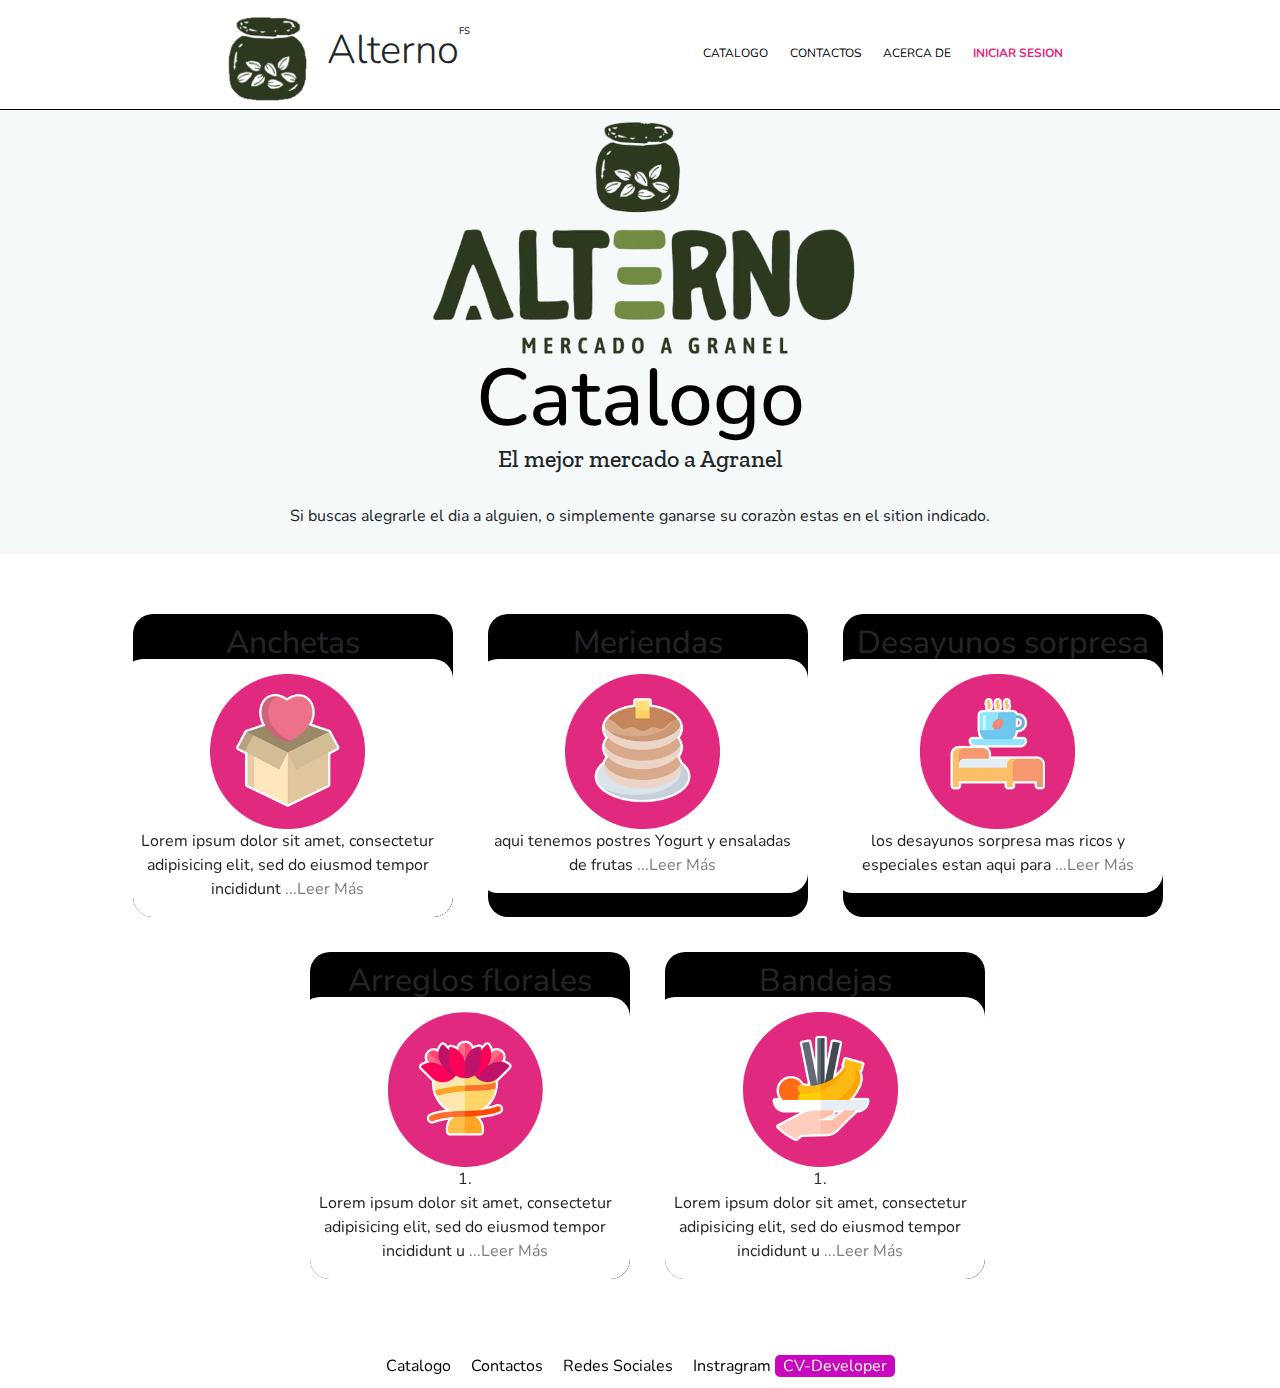
==== index.html @ df3bf5aa "Acciones más completas" ====
<!DOCTYPE html>
<html lang="en">
	<head>
		<meta charset= "utf-8">
		<link rel="stylesheet" href="css/stylemovil.css">										
		<meta name="viewport"  content="width=device-width initial-scale=1.0">
		<link rel="stylesheet" type="text/css" href="css/slider.css">
    	<link
	    rel="stylesheet"
    	href="https://unpkg.com/swiper/swiper-bundle.min.css"
    	/>         
		<link rel="stylesheet" href="https://cdnjs.cloudflare.com/ajax/libs/font-awesome/5.15.3/css/all.min.css" integrity="sha512-iBBXm8fW90+nuLcSKlbmrPcLa0OT92xO1BIsZ+ywDWZCvqsWgccV3gFoRBv0z+8dLJgyAHIhR35VZc2oM/gI1w==" crossorigin="anonymous" />
		<link rel="stylesheet" href="https://use.fontawesome.com/releases/v5.0.13/css/all.css" integrity="sha384-DNOHZ68U8hZfKXOrtjWvjxusGo9WQnrNx2sqG0tfsghAvtVlRW3tvkXWZh58N9jp" crossorigin="anonymous">  
		<link rel="stylesheet" href="https://stackpath.bootstrapcdn.com/bootstrap/4.5.2/css/bootstrap.min.css">
		<link rel="stylesheet" href="css/main.css">		
		<link rel="stylesheet" href="https://cdnjs.cloudflare.com/ajax/libs/animate.css/4.1.1/animate.min.css"/>
		<link rel="preconnect" href="https://fonts.gstatic.com">
		<link href="https://fonts.googleapis.com/css2?family=Kaushan+Script&display=swap" rel="stylesheet">
		<link rel="preconnect" href="https://fonts.gstatic.com">
		<link href="https://fonts.googleapis.com/css2?family=Kaushan+Script&family=Lato:wght@300;400;700&family=Zilla+Slab:wght@500&display=swap" rel="stylesheet">
		<script src="https://ajax.googleapis.com/ajax/libs/jquery/2.1.4/jquery.min.js"></script>
		<title>UNI Store</title>
	</head>
	<body>
		<main>
			<i class="fa fa-th" id="btn-detalles"  onclick="desplegarItems()"></i>
			<i class="fas fa-eye" id="beepc" onclick="vistaEscritorio()" ></i>			
				
			<header>							
				<div class="container-header">
					<!--
					<nav id="main-movil" class="main-movil">
						<div class="container-menu-movil">
							<input id="responsive-menu" type="checkbox">
							<label id="label-menu" for="responsive-menu"><span id="menu-icon"></span></label>
							
							<ul  >
								<a href = "index.html" >
									<li href= "index.html" ><label class="fa fa-home" style="color: #E12A80; margin-left: -40px;" ></label></li>
								</a>
								<a href = "index.html" >
									<li  >CATALOGO</li>
								</a>
								<a href = "contactos.html" >
									<li >CONTACTOS </li>
								</a>
								<a href = "">
									<li >ACERCA DE </li>
								</a>																
								<li style="color: #E12A80; font-weight: bold;">INICIAR SESION</li>
							</ul>
				 
				   
							<ul id="social-media">
								<li>
									<a href="">
										<i class="fab fa-facebook"></i>                        
									</a>
								</li>
								<li>
									<a href="index-slider.html">
										<i class="fab fa-whatsapp"></i>                        
									</a>
								</li>
								<li>
									<a href=""></a>
										<i class="fab fa-twitter"></i>                        
									</a>
								</li>
								<li>
									<a href="">
										<i class="fab fa-linkedin"></i>
									  
									</a>
								</li>
								<li>
									<a href="">
										<i class="fab fa-instagram"></i>
									
									</a>
								</li>
							</ul>
						</div>
					</nav>	
					-->					
					<div  class="container-logo-title">		
						<div class="contenedor-img">
							<img  id="zumbido" class="img-logo animate__animated animate__swing animate__normal" src="logo.png">
						</div>								
						<h1 >Alterno</h1>
						<h2 style="font-size: 0.6em; margin-top: 20px;">FS </h2>
					</div>
	
					<div id="menu-desplegable" class="container-menu">
						<nav class="menu"></nav>
							<ul  class=" menu-ul">
							<a href = "index.php" >
								<li href= "index.php" ><label class="fa fa-home" style="color: #E12A80" ></label></li>
							</a>
							<a href = "catalogo.php" >
								<li  >CATALOGO</li>
							</a>
							<a href = "contactos.html" >
								<li >CONTACTOS </li>
							</a>
							<a href = "" >
								<li >ACERCA DE </li>
							</a>																
							<li style="color: #E12A80; font-weight: bold;">INICIAR SESION</li>
						</ul>
					</div>					
				</div>
			</header>	
			<div class="info-container" >		
				<img id="img-home" src="alterno.png" class="overflow-img animate__animated animate__fadeIn img-tam-mediano">							
				<h1 id="info-title" class=" fuente-tam color-verde animate__animated animate__fadeIn"> Catalogo</h1>		
				<div id="div-index" class="animate__animated animate__flipInX">
					<h2 class="fuente-lato" style="font-size: 1.5em; margin-top:-10px;" >El mejor mercado a Agranel </h2>
					<p>Si buscas alegrarle el dia a alguien, o simplemente ganarse su corazòn estas en el sition indicado.</p>				
				</div>				
			</div>

			<div class="cards-container" >
				<figure class="figure-container">
					<h1 class="entrar-detalles titulo-producto">Anchetas</h1>	
															
					<!-- contenedor de  los items del menu-->
					<div class="div-figure" >							
						<img class="entrar-detalles accion-icono" src="imgs/anchetas.png" >
						<p class="sona0 " >Lorem ipsum dolor sit amet, consectetur adipisicing elit, sed do eiusmod
							tempor incididunt 
								
								<span class=" puntos0  puntos2" style="color:rgb(126, 126, 126)">...Leer Más</span>	
								<span  class="text0" id="text2">													
								Lorem ipsum dolor sit amet, consectetur adipisicing elit, sed do eiusmod
								tempor incididunt ut labore et dolore magna aliqua. Ut enim ad minim veniam,
								quis nostrud exercitation ullamco laboris nisi ut aliquip ex ea commodo.								
								quis nostrud exercitation ullamco laboris nisi ut.
								<span style="color:rgb(163, 161, 161)"><br> <br>Leer Menos</span></p>							   															  					   															
					</div>
					<!-- Swiper contenedor totoal, submenu , detalles-->
					<div class="contenedor-swiper-tarjetas">					
						 <div class="contenedor-todo-swiper">						 	
							<div class="swiper-container mySwiper">
							  <div class="swiper-wrapper">

								<div class="swiper-slide">
									<h5>Dulces $50,000</h5>
									<img src="imgs/anchetas-dulces.jpg" >	
								</div>
								<div class="swiper-slide">
									<h5>Dulces y licores $60,000</h5>
									<img src="imgs/anchetas_dulces_licor.png" >	
								</div>
								<div class="swiper-slide">
									<h5>Saludable $40,000</h5>
									<img src="imgs/anchetas_saludables.png" >	
								</div> 
							  </div>

							  <div class="swiper-button-next"></div>
							  <div class="swiper-button-prev"></div>
							  <div class="swiper-pagination"></div>
							</div>										
						</div>		
						<!-- informacion desplegable, tarjetas de inforamcion-->
						<div class="contenedor-tarjetas-info">							
								<div class="tarjeta-info about">
									<h4>Detalles</h4> 
									<p class="p-about">tempor incididunt ut labore et dolore magna aliqua. Ut enim ad minim veniam,
									quis nostrud exercitation ullamco laboris nisi ut aliquip ex ea commodo
									consequat. Duis, Lorem ipsum dolor sit amet, consectetur adipisicing elit, sed do eiusmod
									tempor incididunt ut labore et dolore magna aliqua. Ut enim ad minim veniam,							
									quis nostrud exercitation ullamco laboris nisi ut aliquip ex ea LIMITE.								
									</p>
								</div>
								<div class="tarjeta-info contenido">
									<h4>Contenido</h4> 										
									<img src="imgs/anchetas-contenido.png" >				
									<h6>Personalizable</h6>	
									<div class="contenido-personalizable">										
										<h7>Tipo de ancheta:</h7>
										<select name="select" class="variantes-producto"   >
											<option  value="50000">dulce</option>
											<option  value="60000">dulce y licor</option>
											<option  value="40000">saludable</option>
										</select>	
										  <h7>Descripción:</h7>										 
										  <textarea   type="descripcion" name="descripcion" rows="3" cols="10"class="descripcion-productos" name="descripcion"  placeholder="Escribe aquí tu descripción.."></textarea>									 										  
									</div>
								</div>
								<div class="tarjeta-info orden">
									<h4 class="h4-orden">Orden</h4> 
									<div class="cantidad-unidades">	
										<button class="btn-comprar">comprar</button>	
										<span class="span-cantidad">
											<button  class="botones-unidades disminuir-productos" >-</button>
											<input type="text" class="cantidad-producto" value="1">
											<button  class="botones-unidades aumentar-productos ">+</button>																															
										</span>																				
									</div>						
								</div>
						</div>
					</div>										
				</figure>	

				<figure class="figure-container">
					<h1 class="entrar-detalles titulo-producto">Meriendas</h1>
					<div class="div-figure" >
							<img class="entrar-detalles accion-icono"  src="imgs/Meriendas.png" >						
						<p class="sona0">aqui tenemos postres Yogurt y ensaladas de frutas
							<span class="puntos0  puntos2" style="color:rgb(126, 126, 126)">...Leer Más</span>	
							<span  class="text0" id="text2">													
							Lorem ipsum dolor sit amet, consectetur adipisicing elit, sed do eiusmod
							tempor incididunt ut labore et dolore magna aliqua. Ut enim ad minim veniam,
							quis nostrud exercitation ullamco laboris nisi ut aliquip ex ea commodo
							consequat. Duis aute irure dolor in reprehenderit in voluptate velit esse
							
							<span style="color:rgb(163, 161, 161)"><br> <br>Leer Menos</span></p>																									
					</div>

					<!-- Swiper contenedor totoal, submenu , detalles-->
					<div class="contenedor-swiper-tarjetas">					
						<div class="contenedor-todo-swiper">						 	
						   <div class="swiper-container mySwiper">
							 <div class="swiper-wrapper">

							   <div class="swiper-slide">
								   <h5>Postres $40,000</h5>
								   <img src="imgs/postres.jpg" >	
							   </div>
							   <div class="swiper-slide">
								   <h5>Cafe $40,000</h5>
								   <img src="imgs/cafe.jpg" >	
							   </div>
							   <div class="swiper-slide">
								   <h5>Yogurt $40,000</h5>
								   <img src="https://encrypted-tbn0.gstatic.com/images?q=tbn:ANd9GcTBVOX9PAU-3ri7eDwGo75eE6r2jTjDq42hiJZ5tNLQnU888kvLnvDAWgmVnAfNy3dLGKg&usqp=CAU" >	
							   </div> 
							   <div class="swiper-slide">
								<h5>Ensalada de Frutas $40,000</h5>
								<img src="https://image.freepik.com/foto-gratis/ensalada-frutas-taza-llevar-aislado-blanco_185193-17073.jpg" >	
								</div> 
								<div class="swiper-slide">
									<h5>Sandwitch $40,000</h5>
									<img src="https://encrypted-tbn0.gstatic.com/images?q=tbn:ANd9GcTBVOX9PAU-3ri7eDwGo75eE6r2jTjDq42hiJZ5tNLQnU888kvLnvDAWgmVnAfNy3dLGKg&usqp=CAU" >	
								</div> 
								<div class="swiper-slide">
									<h5>Colita Cubana $40,000</h5>
									<img src="https://image.freepik.com/vector-gratis/cafe-realista-vaso-papel-desechable-tapa_208581-527.jpg" >	
								</div> 
							 </div>

							 <div class="swiper-button-next"></div>
							 <div class="swiper-button-prev"></div>
							 <div class="swiper-pagination"></div>
						   </div>										
					   </div>		
					   <!-- informacion desplegable, tarjetas de inforamcion-->
					   <div class="contenedor-tarjetas-info">							
							   <div class="tarjeta-info about">
								   <h4>Detalles</h4> 
								   <p class="p-about">tempor incididunt ut labore et dolore magna aliqua. Ut enim ad minim veniam,
								   quis nostrud exercitation ullamco laboris nisi ut aliquip ex ea commodo
								   consequat. Duis, Lorem ipsum dolor sit amet, consectetur adipisicing elit, sed do eiusmod
								   tempor incididunt ut labore et dolore magna aliqua. Ut enim ad minim veniam,							
								   quis nostrud exercitation ullamco laboris nisi ut aliquip ex ea LIMITE.								
								   </p>
							   </div>
							   <div class="tarjeta-info contenido">
								   <h4>Contenido</h4> 						
								   <h6>Personalizable</h6>	
									<div class="contenido-personalizable">										
										<h7>Tipo de ancheta:</h7>
										<select name="select" class="variantes-producto"  >
											<option value="1">postres</option>
											<option value="2">cafe</option>
											<option value="3">yogurt</option>
											<option value="4">cubanos</option>
										</select>	
										  <h7>Descripción:</h7>										 
										  <textarea   type="descripcion" name="descripcion" rows="3" cols="10" class="descripcion-productos" name="descripcion"  placeholder="Escribe aquí tu descripción.."></textarea>									 										  
									</div>
							   </div>
							   <div class="tarjeta-info orden">
								   <h4 class="h4-orden">Orden</h4> 
								   <div class="cantidad-unidades">	
									<button class="btn-comprar">comprar</button>	
									<span class="span-cantidad">
										<button  class="botones-unidades disminuir-productos" >-</button>
										<input type="text" class="cantidad-producto"  value="1">
										<button  class="botones-unidades aumentar-productos ">+</button>																															
									</span>																				
								</div>							
							   </div>
					   </div>
				   </div>	
				</figure>	
				
				<figure class="figure-container">
					<h1 class="entrar-detalles titulo-producto">Desayunos sorpresa</h1>
					<div   class="sona0  div-figure"  >					
						<img class="entrar-detalles accion-icono" src="imgs/desayuno.png" alt="">					
					<p>los desayunos sorpresa mas ricos y especiales estan aqui para
						<span class="puntos0 " style="color:rgb(126, 126, 126)">...Leer Más</span>	
						<span class="text0" id="text3">	
						Lorem ipsum dolor sit amet, consectetur adipisicing elit, sed do eiusmod
						tempor incididunt ut labore et dolore magna aliqua. Ut enim ad minim veniam,
						quis nostrud exercitation ullamco laboris nisi ut aliquip ex ea commodo
						consequat. Duis aute irure dolor in reprehenderit in voluptate velit esse
					
						<span style="color:rgb(163, 161, 161)"><br> <br>Leer Menos</span></p>
					</div>			
					
					
					<!-- Swiper contenedor totoal, submenu , detalles-->
					<div class="contenedor-swiper-tarjetas">					
						<div class="contenedor-todo-swiper">						 	
						   <div class="swiper-container mySwiper">
							 <div class="swiper-wrapper">

							   <div class="swiper-slide">
								   <h5>Desayuno Mixto $40,000</h5>
								   <img src="imgs/desayunos _dulce_sal.jpg" >	
							   </div>
							   <div class="swiper-slide">
								   <h5>Sandwitch y licores $40,000</h5>
								   <img src="imgs/ducles-licores.jpg" >	
							   </div>
							   <div class="swiper-slide">
								   <h5>Huevos Rancheros $40,000</h5>
								   <img src="imgs/anchetas_saludables.png" >	
							   </div> 
							   <div class="swiper-slide">
								<h5>Fruta, milo o jugo $40,000</h5>
								<img src="imgs/anchetas_saludables.png" >	
								</div> 
								<div class="swiper-slide">
									<h5>Huevos Rancheros $40,000</h5>
									<img src="imgs/anchetas_saludables.png" >	
								</div> 
								<div class="swiper-slide">
									<h5>Huevos Rancheros $40,000</h5>
									<img src="imgs/anchetas_saludables.png" >	
								</div> 
							 </div>

							 <div class="swiper-button-next"></div>
							 <div class="swiper-button-prev"></div>
							 <div class="swiper-pagination"></div>
						   </div>										
					   </div>		
					   <!-- informacion desplegable, tarjetas de inforamcion-->
					   <div class="contenedor-tarjetas-info">							
							   <div class="tarjeta-info about">
								   <h4>Detalles</h4> 
								   <p class="p-about">tempor incididunt ut labore et dolore magna aliqua. Ut enim ad minim veniam,
								   quis nostrud exercitation ullamco laboris nisi ut aliquip ex ea commodo
								   consequat. Duis, Lorem ipsum dolor sit amet, consectetur adipisicing elit, sed do eiusmod
								   tempor incididunt ut labore et dolore magna aliqua. Ut enim ad minim veniam,							
								   quis nostrud exercitation ullamco laboris nisi ut aliquip ex ea LIMITE.								
								   </p>
							   </div>
							   <div class="tarjeta-info contenido">
								   <h4>Contenido</h4> 						
								   <h6>Personalizable</h6>	
									<div class="contenido-personalizable">										
										<h7>Tipo de ancheta:</h7>
										<select name="select" class="variantes-producto"  >
											<option value="10000">desayuno1</option>
											<option value="2000">desayuno2</option>
											<option value="3000">desayuno3</option>
											<option value="40000">desayuno4</option>
											<option value="50000">desayuno5</option>
										</select>	
										  <h7>Descripción:</h7>										 
										  <textarea   type="descripcion" name="descripcion" rows="3" cols="10" class="descripcion-productos" name="descripcion"  placeholder="Escribe aquí tu descripción.."></textarea>									 										  
									</div>
							   </div>
							   <div class="tarjeta-info orden">
								   <h4 class="h4-orden">Orden</h4> 
								   <div class="cantidad-unidades">	
									<button class="btn-comprar">comprar</button>	
									<span class="span-cantidad">
										<button  class="botones-unidades disminuir-productos" >-</button>
										<input type="text" class="cantidad-producto" value="1">
										<button  class="botones-unidades aumentar-productos">+</button>																															
									</span>																				
								</div>								
							   </div>
					   </div>
				   </div>	
				</figure>	

				<figure class="figure-container">
					<h1 class="entrar-detalles titulo-producto">Arreglos florales</h1>
					<div class="sona0 div-figure" >
						<img class="entrar-detalles accion-icono" src="imgs/arreglo-floral.png" >					
					<p>1.<br>
						Lorem ipsum dolor sit amet, consectetur adipisicing elit, sed do eiusmod
						tempor incididunt u
						<span class="puntos0 puntos4" style="color:rgb(126, 126, 126)">...Leer Más</span>	
						<span class="text0"  id="text4">	
						tenemos arreglos florales de todo tipo, para bodas, entierros, jajaajsadasd web.								
						Lorem ipsum dolor sit amet, consectetur adipisicing elit, sed do eiusmod
						tempor incididunt ut labore et dolore magna aliqua. Ut enim ad minim veniam,																
					
						<span style="color:rgb(163, 161, 161)"><br> <br>Leer Menos</span></p>
					</div>		
						
					<!-- Swiper contenedor totoal, submenu , detalles-->
					<div class="contenedor-swiper-tarjetas">					
						<div class="contenedor-todo-swiper">						 	
						   <div class="swiper-container mySwiper">
							 <div class="swiper-wrapper">

							   <div class="swiper-slide">
								   <h5>Rosas $40,000</h5>
								   <img src="imgs/anchetas-dulces.jpg" >	
							   </div>
							   <div class="swiper-slide">
								   <h5>Rosas y frutas  $40,000</h5>
								   <img src="imgs/ducles-licores.jpg" >	
							   </div>
							   <div class="swiper-slide">
								   <h5>Rosas y chocolates $40,000</h5>
								   <img src="imgs/anchetas_saludables.png" >	
							   </div> 
							 </div>

							 <div class="swiper-button-next"></div>
							 <div class="swiper-button-prev"></div>
							 <div class="swiper-pagination"></div>
						   </div>										
					   </div>		
					   <!-- informacion desplegable, tarjetas de inforamcion-->
					   <div class="contenedor-tarjetas-info">							
							   <div class="tarjeta-info about">
								   <h4>Detalles</h4> 
								   <p class="p-about">tempor incididunt ut labore et dolore magna aliqua. Ut enim ad minim veniam,
								   quis nostrud exercitation ullamco laboris nisi ut aliquip ex ea commodo
								   consequat. Duis, Lorem ipsum dolor sit amet, consectetur adipisicing elit, sed do eiusmod
								   tempor incididunt ut labore et dolore magna aliqua. Ut enim ad minim veniam,							
								   quis nostrud exercitation ullamco laboris nisi ut aliquip ex ea LIMITE.								
								   </p>
							   </div>
							   <div class="tarjeta-info contenido">
								   <h4>Contenido</h4> 						
								   <h6>Personalizable</h6>	
								   <div class="contenido-personalizable">										
									   <h7>Arreglos florales:</h7>
									   <select name="select" class="variantes-producto"  >
										   <option value="1">arreglo1</option>
										   <option value="2">arreglo2</option>
										   <option value="3">arreglo3</option>
									   </select>	
										 <h7>Descripción:</h7>										 
										 <textarea   type="descripcion" name="descripcion" rows="3" cols="10" class="descripcion-productos" name="descripcion"  placeholder="Escribe aquí tu descripción.."></textarea>									 										  
								   </div>
							   </div>
							   <div class="tarjeta-info orden">
								   <h4 class="h4-orden">Orden</h4> 
								   <div class="cantidad-unidades">	
									<button class="btn-comprar">comprar</button>	
									<span class="span-cantidad">
										<button  class="botones-unidades disminuir-productos" >-</button>
										<input type="text" class="cantidad-producto" value="1">
										<button  class="botones-unidades aumentar-productos ">+</button>																															
									</span>																				
								</div>							
							   </div>
					   </div>
				   </div>	
					
				</figure>	


				<figure class="figure-container">
					<h1 class="entrar-detalles titulo-producto">Bandejas</h1>	
					<div class="sona0 div-figure" >
						<img class="entrar-detalles accion-icono" src="imgs/bandejas.png" >					
					<p>1.<br>
						Lorem ipsum dolor sit amet, consectetur adipisicing elit, sed do eiusmod
						tempor incididunt u
						<span class="puntos0" style="color:rgb(126, 126, 126)">...Leer Más</span>	
						<span class="text0"  id="text5">	
				
						Lorem ipsum dolor sit amet, consectetur adipisicing elit, sed do eiusmod
						tempor incididunt ut labore et dolore magna aliqua. Ut enim ad minim veniam,
					
						<span style="color:rgb(163, 161, 161)"><br> <br>Leer Menos</span></p>
					</div>		
					
						
					<!-- Swiper contenedor totoal, submenu , detalles-->
					<div class="contenedor-swiper-tarjetas">					
						<div class="contenedor-todo-swiper">						 	
						   <div class="swiper-container mySwiper">
							 <div class="swiper-wrapper">

							   <div class="swiper-slide">
								   <h5>Saludables (solo frutas) $40,000</h5>
								   <img src="imgs/anchetas-dulces.jpg" >	
							   </div>
							   <div class="swiper-slide">
								   <h5>Candy (solo dulces)$40,000</h5>
								   <img src="imgs/ducles-licores.jpg" >	
							   </div>
							   <div class="swiper-slide">
								   <h5>Mixta (salado y dulce) $40,000</h5>
								   <img src="imgs/anchetas_saludables.png" >	
							   </div> 
							   <div class="swiper-slide">
								<h5>Desayuno $40,000</h5>
								<img src="imgs/anchetas_saludables.png" >	
							</div> 
							 </div>

							 <div class="swiper-button-next"></div>
							 <div class="swiper-button-prev"></div>
							 <div class="swiper-pagination" ></div>
						   </div>										
					   </div>		
					   <!-- informacion desplegable, tarjetas de inforamcion-->
					   <div class="contenedor-tarjetas-info">							
							   <div class="tarjeta-info about">
								   <h4>Detalles</h4> 
								   <p class="p-about">tempor incididunt ut labore et dolore magna aliqua. Ut enim ad minim veniam,
								   quis nostrud exercitation ullamco laboris nisi ut aliquip ex ea commodo
								   consequat. Duis, Lorem ipsum dolor sit amet, consectetur adipisicing elit, sed do eiusmod
								   tempor incididunt ut labore et dolore magna aliqua. Ut enim ad minim veniam,							
								   quis nostrud exercitation ullamco laboris nisi ut aliquip ex ea LIMITE.								
								   </p>
							   </div>
							   <div class="tarjeta-info contenido">
								   <h4>Contenido</h4> 						
								   <h6>Personalizable</h6>	
									<div class="contenido-personalizable">										
										<h7>Tipo Bandeja:</h7>
										<select name="select" class="variantes-producto"  >
											<option value="1">bandeja1</option>
											<option value="2">bandeja2</option>
											<option value="3">bandeja3</option>
										</select>	
										  <h7>Descripción:</h7>	
										  <textarea   type="descripcion" name="descripcion" rows="3" cols="10" class="descripcion-productos" name="descripcion"  placeholder="Escribe aquí tu descripción.."></textarea>									 										  
									</div>
							   </div>
							   <div class="tarjeta-info orden">
								   <h4 class="h4-orden">Orden</h4> 								 
								   <div class="cantidad-unidades">	
									<button class="btn-comprar">comprar</button>	
									<span class="span-cantidad">
										<button  class="botones-unidades disminuir-productos" >-</button>
										<input type="text" class="cantidad-producto" value="1">
										<button  class="botones-unidades aumentar-productos ">+</button>																															
									</span>									
										
								   </div>					
							   </div>
					   </div>
				   </div>	

				</figure>	
				
	
			</div>	
						
				
			<nav class=" nav-barra-inferior animate__animated animate__fadeIn">
				<a href = "index.html" class="margen-derecha">Catalogo</a>
				<a href = "contactos.html" class="margen-derecha" class="margen-derecha">Contactos</a>				
				<a href = "https://www.facebook.com/profile.php?id=100009055449064" class="margen-derecha">Redes Sociales</a>	
				<a href = "https://www.instagram.com/castelll0009">Instragram</a>		
				<a style="background-color: #C907C0; border-radius: 5px; padding-left: 8px; padding-right: 8px; color: beige;"  href = "https://drive.google.com/file/d/1NDsNjMkE4laC038JCCZmbtsV9ulMIvaF/view?usp=sharing">CV-Developer</a>	
			</nav>				
			
		</main>	  
		<audio id="buzz">	  
	  		<source src="buzz.mp3" type="audio/mpeg">
	  		Your browser does not support the audio element.
		</audio>

		<script src="js/menu.js"></script>	
		<script src="js/buttom_menu.js"></script>	
		<script src="js/jquery.js"></script>  		
		 <!-- Swiper JS -->
	    <script src="https://unpkg.com/swiper/swiper-bundle.min.js"></script>
	    <!-- Initialize Swiper -->
	    <script src="js/slider.js"></script> 		
	</body>
</html>
---- css/stylemovil.css ----
@import url('https://fonts.googleapis.com/css?family=Nunito:300,400');

*{
    margin: 0;
    padding: 0;
    box-sizing: border-box;
    font-family: 'Nunito', sans-serif;
}

header{
    width: 100%;
    height: 110px;
    border-bottom: 1px solid var(--main-primary);
    position: fixed;
    z-index: 100;
    justify-content: center;
    text-align: center;
    background: white;    
    top: 0;    
    left: 0;        
}
.logo{   
    cursor: pointer;
}
.container-header{         
    justify-content: center;    
    width: 100%;
    max-width: 1220px;    
    display: flex;
    text-align: center;        
    position: relative;
    margin: auto;    
    
    /*margin-right: 0px;*/
}
.contenedor-img{
    width: 100%;
    height: auto;
    min-width: max-content;
    max-width: max-content;
    
}

.container-logo-title{          
    display: flex;
    margin-top: 5px;    
    margin-left: 20px;  
    position: relative;    
}

.container-logo-title img {    
    width: 100%;
    height: auto;  
    max-width: 100px;  
}

.container-logo-title h1{
    padding-top: 5px;
    font-weight: 300;
    margin-top: 16px;
    margin-left: 10px;
}
#label-menu{
    padding: 0;
}


/*///////////////////////////SOLO PC//////////////////////////////////////////////////////////////////////////////////////*/
/*/////////////////////////////////////////////////////////////////////////////////////////////////////////////////*/
/*/////////////////////////////////////////////////////////////////////////////////////////////////////////////////*/
@media screen and (min-width: 700px){	

    .container-logo-title{      
    padding-right: 200px;
}
    .container-menu-movil{        
        display: none;     
    }
    
.container-menu{
    /*    display: flex;*/
        margin-top: 20px;
        margin-right:  10px;
    }
    
    .menu{
        position: absolute;
        right: 10px;
        margin-top: 20px;    
    }
    
    .menu ,ul{     
        display: flex;
    }
    
    .menu ul ,li{        
        list-style: none;
        font-size: 12px;    
        color: black;
        padding: 20px 10px;
        border: 1px solid transparent;
        border-top: 4px solid transparent;
        cursor: pointer;
        transition: border 300ms;
        position: relative;
    }
    
    .menu ul li label,
    .menu ul li Span{
        color: #868686;
    }
    
    .menu ul  ,li:hover{
        text-decoration: none;
        border: 1px solid #eeeeee;    
        border-top: 4px solid #000;    
        
    }
    
    .menu ul li ,span{
        font-size: 14px;
        position: relative;    
    }
    
    .menu ul li ,label{
        font-size: 25px;
        position: relative;
        top: -6px;
    }
    
    
    /*Submenu*/
    
    .submenu-ul{   
        /*z-index: 1;         */
        width: 300px;
        position: absolute;    
        left: 0;
        flex-direction: column;
        border: 1px solid #eeeeee;
        background: white;
        border-bottom: 1px solid #e7e5e5;
        padding: 10px;
    }
    .submenu-ul :hover{               
        border-bottom: 1px solid #eeeeee;    
        border-top: 1px solid #eeeeee;    
        /*border-left: none;
        border-right: none;*/
        
    }
    
    /*
    .menu ul li ul ,li{
        padding: 10px 20px;
        border-bottom: 1px solid #eeeeee;
        font-weight: 100;
        font-size: 14px;
        position: relative;
    }
    */
    .submenu-ul-li{
        padding: 10px 20px;
        border-bottom: 1px solid #eeeeee;
        font-weight: 100;
        font-size: 14px;
        position: relative;
    }
    
    .menu ul li ul ,li:hover{
        background: #FAFAFA;    
    }
    
    /*
    .menu ul li ul li ul{
        position: absolute;
        left: 287px;
        top: 0;
    }*/
    .submenu-web-ul-li-ul{
        position: absolute;
        left: 287px;    
        top: 0px;
    
    }
    
}
/*//////////////////////////////////MOVIL/////////////////////////////////////////////////////////////////////////////*/
/*/////////////////////////////////////////////////////////////////////////////////////////////////////////////////*/

@media screen and (max-width: 700px){  

@import url(https://use.fontawesome.com/releases/v5.0.6/css/all.css);
@import url(https://fonts.googleapis.com/css?family=Oswald:400|Raleway:400,700,400italic,700italic);
    
  
    header{
        height: 90px;
        margin-bottom: -50px;
    }
    .container-logo-title img {            
        width: 100%;
        height: auto;  
        max-width: 80px;  
    }
    .container-menu{        
        display: none;
    }
   
    .container-header{

        margin-left: -10.5px; 
        padding: 0;  
        text-align: center;      
        justify-content: center;
        width: 100%;        
    }


}
---- css/slider.css ----
.contenedor-swiper-tarjetas{  
  transition: all 1s;
  position: absolute;
  width: 100%;
  bottom: 0;
  opacity: 0;
  display: block;
  z-index: -1;
}
.contenedor-todo-swiper{     
  transition: all 1s;
  width: 100%;      
  background: #eee;        
  font-family: Helvetica Neue, Helvetica, Arial, sans-serif;
  font-size: 14px;
  color: #000;
  margin: 0;
  padding: 0;  
  min-height: 450px;
  max-height: max-content;  
  position: relative;   
}

.swiper-container {
  background: transparent;
  position: relative;
  width: 100%;
  height: 100%;
  z-index: -1;
  display: block;  
  overflow: hidden; 
}
.swiper-container img {
  
}
     
.swiper-wrapper{
  max-width: 10px;
  max-height: max-content;    
}

.swiper-wrapper div img{
  width: 100%;       
}

.swiper-slide {    
  text-align: center;
  font-size: 18px;          
  /* Center slide text vertically */
  /*
  display: -webkit-box;
  display: -ms-flexbox;
  display: -webkit-flex;
  display: flex;
  */
  -webkit-box-pack: center;
  -ms-flex-pack: center;
  -webkit-justify-content: center;
  justify-content: center;
  -webkit-box-align: center;
  -ms-flex-align: center;
  -webkit-align-items: center;
  align-items: center;
  max-height: 560px;
  min-height: 560px;
}
.swiper-slide h5{
  position: absolute;  
  width: 100%;
  text-align: center;
  /*background: transparent;*/
  background-color: rgba(0, 0, 0, .5);
  font-weight: 500;   
  font-size:  1.2em;
  color: white;
  padding-top: 10px;
  padding-bottom: 10px;
}
.swiper-slide img {            
  padding: 2px -2px 200px -2px;
  margin-bottom: 0px;
  display: block;
  width: 100%;
  height: 100%;        
  object-fit: cover;
} 
/* .swiper-pagination span{
  background: white;
} */

/*liniesita blanca*/
.swiper-pagination-progressbar-fill{
  background: #ffffff;
  z-index: 1000;  
  --swiper-theme-color: white;
} 
.swiper-button-prev{
  --swiper-theme-color: white;
}   
.swiper-button-next{
  --swiper-theme-color: white;
}
.contenedor-tarjetas-info{
  transition: all 1s;
  width: 100%;  
  position: relative;  
}
.tarjeta-info{
  transition: all 400ms;
  width: 100%;
  position: absolute;
  text-align: left;
  padding-left: 15px;
  padding-right:  15px;
  color: white;
  border-radius: 20px;
  padding-top:  10px;
  padding-bottom:  10px;          
  bottom: 0;
  cursor: pointer;  
  /*display:none;*/
}          
.tarjeta-info h4{
  font-size: 1.2em;
  font-weight: 400;
}
.about{        
  background: #F5745A;
  background: #6D41A1;
  z-index: 1;
  padding-bottom: 100px;
  min-height: 100px;
  height: 120px;
  max-height: 420px;          
} 
.about p{       
  opacity: 0;
  display: none;
} 
.contenido{     
  float:right;       
  background:#392823;        
  z-index: 2;
  padding-bottom: 70px;
  min-height: 50px;
  /*min-height: 420px;*/
  height: 10px;
  max-height: 420px;  
}     
.contenido img{    
  width: 55%;
  float: left; 
  padding-top: 45px;   
  display: flex;  
  vertical-align: middle;
  margin-left:-60px;   

}   
.contenido h6{
  font-style: italic;  
  position: absolute;
  opacity: 0.5;
  margin-top: 13px;
  margin-right: 15px;
  top: 0;
  right: 0;
}   
.contenido-personalizable{  
  text-align: right;
  display: flex;
  flex-flow: column;
  
}

.contenido p{                 
  /*opacity: 1; 
  display: block;       */
  opacity: 0; 
  display: none;     
     
}
.orden{         
  color: black; 
  background: #fffdf7;  
  z-index: 3;    
  min-height: max-content;
  height: 40px;
  max-height: 420px;      
}   
.orden h4{           
  padding-bottom:  8px;
  /*border-style: dotted;*/
  border-bottom:  dotted 3px black;     
}
.orden button{  
  margin-bottom:  10px;
  opacity: 0;         
  opacity: 1;
  display: inline-flex; 
  opacity: 1;        
}
.orden select{ 
  float: right;          
  margin-bottom:  10px;
  border: solid 1px grey;        
  opacity: 1;                
  display: block; 
}
input[type=descripcion]  {
  width: 100%;
  position: relative;
  z-index: 999;
  border: 1px solid #ccc;
  border-radius: 4px;
  box-sizing: border-box;  
}
.desplegar-tarjeta-info{
  height: 420px;
  max-height: 400px;
}
.desplegar-tarjeta-orden{
  height: 85px;
  max-height: 85px;
}
.catidad-unidades{
  text-align: right;
  display: flex;
  flex-flow: row;

}
.btn-comprar{
  text-decoration: none;
  transition: all 400ms;
  border-radius: 4px;
  padding: 0px 5px 0px 5px;
  border: solid 1px rgb(189, 189, 189);
  background-color: white;
  text-decoration: none;
  outline-color: none;
  outline: none;    
}
.btn-comprar:focus {outline: none;}

.btn-comprar:hover{   
  background-color: #00E676;
  background-image: linear-gradient(to right, #00E676 , #02e3f3);
}
.botones-unidades{    
  transition: all 400ms;
  border-radius: 50%;
  padding-top: 0;
  padding-bottom: 0;
  padding-right: 7px;
  padding-left: 7px;
  border: solid 1px rgb(189, 189, 189);
  background-color: white;
  text-decoration: none;
  cursor: pointer;  
}
.botones-unidades:focus{ outline: none;  }


.botones-unidades:hover{  
  background-color: #f7927e;
  background-image: linear-gradient(to left, #F5745A , #fd04dc);
}
.disminuir{
  padding-right: 8px;
  padding-left: 8px;
}
.cantidad-producto{
  border-radius: 5px;
  width: 20px;
  border: solid 1px rgb(189, 189, 189);
  text-align: center;
}
.cantidad-producto:focus{ outline: none;  }
.span-cantidad{
  float: right;
}
/*//////////////////////////////////MOVIL///////////////////////////////////////////////////////////////////////////////*/
/*//////////////////////////////////MOVIL//////////////////////////////////////////////////////////////////////////////*/
/*//////////////////////////////////MOVIL/////////////////////////////////////////////////////////////////////////////*/
@media screen and (min-width: 700px){  
  .contenedor-tarjetas-info{
      position: absolute;
      bottom: 119px;
  }
}
/*//////////////////////////////////MOVIL///////////////////////////////////////////////////////////////////////////////*/
/*//////////////////////////////////MOVIL/////////////////////////////////////////////////////////////////////////////*/
@media screen and (max-width: 700px){  
  .swiper-slide {   
    max-height: 450px;
    min-height: 450px;
  }

  .swiper-button-next::after{
    display: none;
  }
  .swiper-button-prev::after{
    display: none;
  }
  .contenido img{    
    width: 65%;
    float: left; 
    padding-top: 40px;   
    display: flex;  
    vertical-align: middle;
    margin-left:-60px;   
  
  }   
}
---- css/main.css ----
:root {
	--main-primary: #000;
	--main-primary-dark: #000;
	--main-secondary: #000;
	--main-secondary-dark: #000;
}
body{		
	font-family: 'Kaushan Script', cursive;
	font-family: 'Lato', sans-serif;
	font-family: 'Zilla Slab', serif;
	-webkit-user-select: none;		
}
main{				
	padding: 10px;				
}

#info-title{
	color: var(--main-primary);
	margin-top: -80px;
	font-size: 5em;
}
#zumbido{	
	cursor: pointer;
}
#zumbido{	
	cursor: pointer;
}

#zumbido:active {	
	animation: step-start;
	animation-duration: 0.2s;
}

#img-home{	
	margin-top: -50px;
	width: 40%;	
	border-radius: 20%;   	
	box-shadow: none;	
	overflow: hidden; 			
}

a{
	color: var(--main-primary);	
}
article{	
	margin-top: 10px;	
	position: relative;	
	
}
.quitar-float{
	float: none;
} 
.center {
  margin: auto;
  width: 100%;
  border: none;
  /*border: 3px solid green;*/
  padding: 10px;
}
.espacio-arriba{
	margin-top:50px;
}
.fuente-kaushan{
	font-family: 'Kaushan Script', cursive;
}
.fuente-lato{
	font-family: 'Kaushan Script', cursive;
	font-family: 'Lato', sans-serif;
	font-family: 'Zilla Slab', serif;
}
.fuente-tam{
	font-size: 3.5em;	
}
.color-verde{
	color: var(--main-primary);
}
.margen-derecha{
	margin-right: 1em;
}
.fondo-gris{
	background-color: #eee;
}


.no-lista{
	margin:	0px;
	padding: 0px;
}
.no-lista li{
	list-style-type: none;
}
.padding-largo{
	padding: 5px 10px;
}
.inline-block-barra{
	float:none;	
	display: inline-block;	
	margin-right: -4px;
}
.inline-block{
	float:none;	
	display: inline-flex;	
}
.img-tam{
	max-width: 100%;
}
.fuente-tam-mediano{
	font-size: 1.5em;
}
.fuente-tam-mediogrande{
	font-size: 2em;
}
.fuente-color-negro{
	color: #000000;
}
.restraso-uno{
	animation-delay: 1s;
	-webkit-animation-delay: 1s;
	-moz-animation-delay: 1s;	
}
.restraso-2{	
	animation-delay: 2s;
}
h1{
	animation-delay: 0.5s;
}
li{

    text-decoration: none;
}
a{
    text-decoration: none;
}

h2{
	animation-delay: 2s;
}
#div-index{
	animation-delay: 1s;	
}
.img-tam-mediano{
	max-width: 50%;
}
.animacion-adelanto-1{
	animation-delay: -1s;
}
#h1-menu{
	animation-delay: -0.01s;
}
#img-articulo{
	animation-delay: 0.5s;
}

/*	INFO CONTAINER INFORMACION NORMAL DE LA PAGINA WEB*/
.info-container{	
	padding: 10px;
	margin-left: -10px;
	margin-right: -10px;
	overflow: hidden;
	background-color: #F5F9F9; 
	text-align: center;
	margin-top: 80px;
}
.img-logo{	
	width: 9%;		
}


.cards-container{
	text-align: center;
	justify-content: center;
	width: auto;
	display: flex;	
	flex-direction: row;		
	flex-wrap: wrap;		
	position: relative;	
  }

.figure-container{		
	max-height: 510px;
	overflow: hidden;
	position: relative;			
}

figure{
	overflow: hidden;
	outline: none;
	cursor:pointer;
	transition: all 300ms;
	position: relative;
	min-width: 320px;	
	max-width: 320px;		
	min-height: 200px;	
	max-height: 600px;	
	margin: 10px;
	background-color: var(--main-primary);
	background-color: var(--main-primary);
	border-radius: 20px;
	border-width: 200px;
	padding: 10px;
	padding-top: 20px;	
	padding: 0px;		
}

figure h1{
	font-size: 32px;
	padding-top: 10px;
	padding-bottom: 3.7px;
}

figure img{	
	width: 50%;	
	-webkit-user-drag: none;	
	-moz-user-select: none; 
   -webkit-user-select: none;
   -ms-user-select: none;
   user-select: none; 
}

#iframe-map{		
	width : 600px;
	height : 500px;
	border-radius: 10px;
}	

.nav-barra-inferior{
	padding: 0px 0px 0px 0px;
	text-align: center;		
	margin-top: 10px;
}
#img-calidad{
	width: 500px; ; 
	margin: auto; 
}
.img-tercio{
	width: 500px;
	margin: auto;
}
#text{
	display:none;
}
#text2{
	display:none;
}
#text3{
	display:none;
}
#text4{
	display:none;
}
#text5{
	display:none;
}
#text6{
	display:none;
}
#text7{
	display:none;
}
#text8{
	display:none;
}
#text9{
	display:none;
}

.info-container div p{
	margin-top: 30px;	
}
.desaparecer-contenedor{
	display: none;
	opacity: 0;
	
}
.aparecer-contenedor{	
	position: relative;
	z-index: 1;
	display: block;
	opacity: 1;
}

.div-figure{						
	overflow: hidden;
	margin-top: -15px;
	padding: 10px;
	padding-top: 15px;
	padding-bottom: 0px;
	margin-left: -10px;		
	background-color: #fff;	
	background-color: #fff;
	border-radius: 20px;	
	z-index: 0;
}
#btn-detalles{			
	color: var(--main-primary);		
	font-size: 2em;
	position: fixed;		
	bottom: 48px;	
	right: 7.5px;
	opacity: 0.5;		
	z-index: 30;
	
}	

#btn-detalles:active{						
	
	opacity: 1;								
}	
span{
	font-size: 16px;
}
.accion-icono:active{
	border-radius: 150px;
	border: 15px solid var(--main-primary);
	width: 50%;	
	-webkit-user-drag: none;	
	-moz-user-select: none; 
   -webkit-user-select: none;
   -ms-user-select: none;
   user-select: none; 
}
#beepc{			
	color: var(--main-primary);		
	font-size: 2em;
	position: fixed;		
	bottom: 2px ;	
	right: 7.5px;
	opacity: 0.5;		
	z-index: 30;
	
}	

#beepc:active{									
	opacity: 1;						
}	

/*///////////////////////////////////////////////////////////////////*/
/*///////////////////////////////////////////////////////////////////*/
/*///////////////////////////////////////////////////////////////////*/
/*///////////////////////////////////////////////////////////////////*/
/*///////////////////////////////////////////////////////////////////*/
@media screen and (min-width: 700px){	
	.cards-container{
		margin: 50px;
	}
	.figure-container{	
		margin-left: 25px;
		margin-bottom: 25px;
		min-width: 300px;	
		min-height: max-content;	
		max-height: 710px;	
		max-height: 500px;	
		overflow: hidden;
		position: relative;			
	}
	figure{
		position: relative;		
	}
	
	figure:hover{		
		z-index: 1;				
		box-shadow: 2px 2px 4px var(--main-primary), 10px 10px 10px var(--main-primary);							
	}	

	.div-figure{					
		overflow: hidden;
		margin-top: -15px;
		padding: 10px;
		padding-top: 15px;
		padding-bottom: 0px;
		margin-left: -10px;				
		border-radius: 20px;	
		z-index: 0;				
	}
	
	
	.div-figure:hover{						
		margin-top: -15px;
		padding: 10px;
		padding-top: 15px;
		padding-bottom: 0px;
		margin-left: -10px;			
		max-height: max-content;							
		/*
		box-shadow: 2px 2px 4px var(--main-primary), 10px 10px 10px var(--main-primary);	*/
		
		border-radius: 20px;
		z-index: 2;
	}

	
}
/*movil///////////////////////////////////////////*/
/*movil///////////////////////////////////////////*/
@media screen and (max-width: 700px){	 

	#btn-detalles{			
		color: var(--main-primary);		
		font-size: 2em;
		position: fixed;		
		bottom: 48px;	
		right: 7.5px;
		opacity: 0.5;		
		z-index: 30;
		
	}	

	#btn-detalles:active{								
		opacity: 1;						
	}		

	#beepc{			
		color: var(--main-primary);		
		font-size: 2em;
		position: fixed;		
		bottom: 2px ;	
		right: 7.5px;
		opacity: 0.5;		
		z-index: 30;
		
	}	

	#beepc:active{									
		opacity: 1;						
	}		

	#img-home{	
		margin-top: -20px;	
		min-width: 340px; 
		min-height: auto;		
		padding-left: -20px;						
		/*box-shadow: 0px 0px 40px -5px; 	*/
		box-shadow: none;	
	}
	#info-title{	
		margin-top: -40px;
		font-size: 3em;
	}
	.img-logo{
		width: 20%;		
	}

	.cards-container{			
		width: 100%;	
		padding: 0;	
	}	
	
	figure:hover{			
		box-shadow: 2px 2px 4px var(--main-primary), 10px 10px 10px var(--main-primary);				
	}

	
	figure img{	
		width: 50%;
	}

	#iframe-map{		
		width : 350px;
		height : 350px;		
	}
	#img-calidad{
		width: 100%; ; 
		margin: auto; 
	}
	
	.img-tercio{
		width: 100%;
		margin: auto;
	}
		
	
}
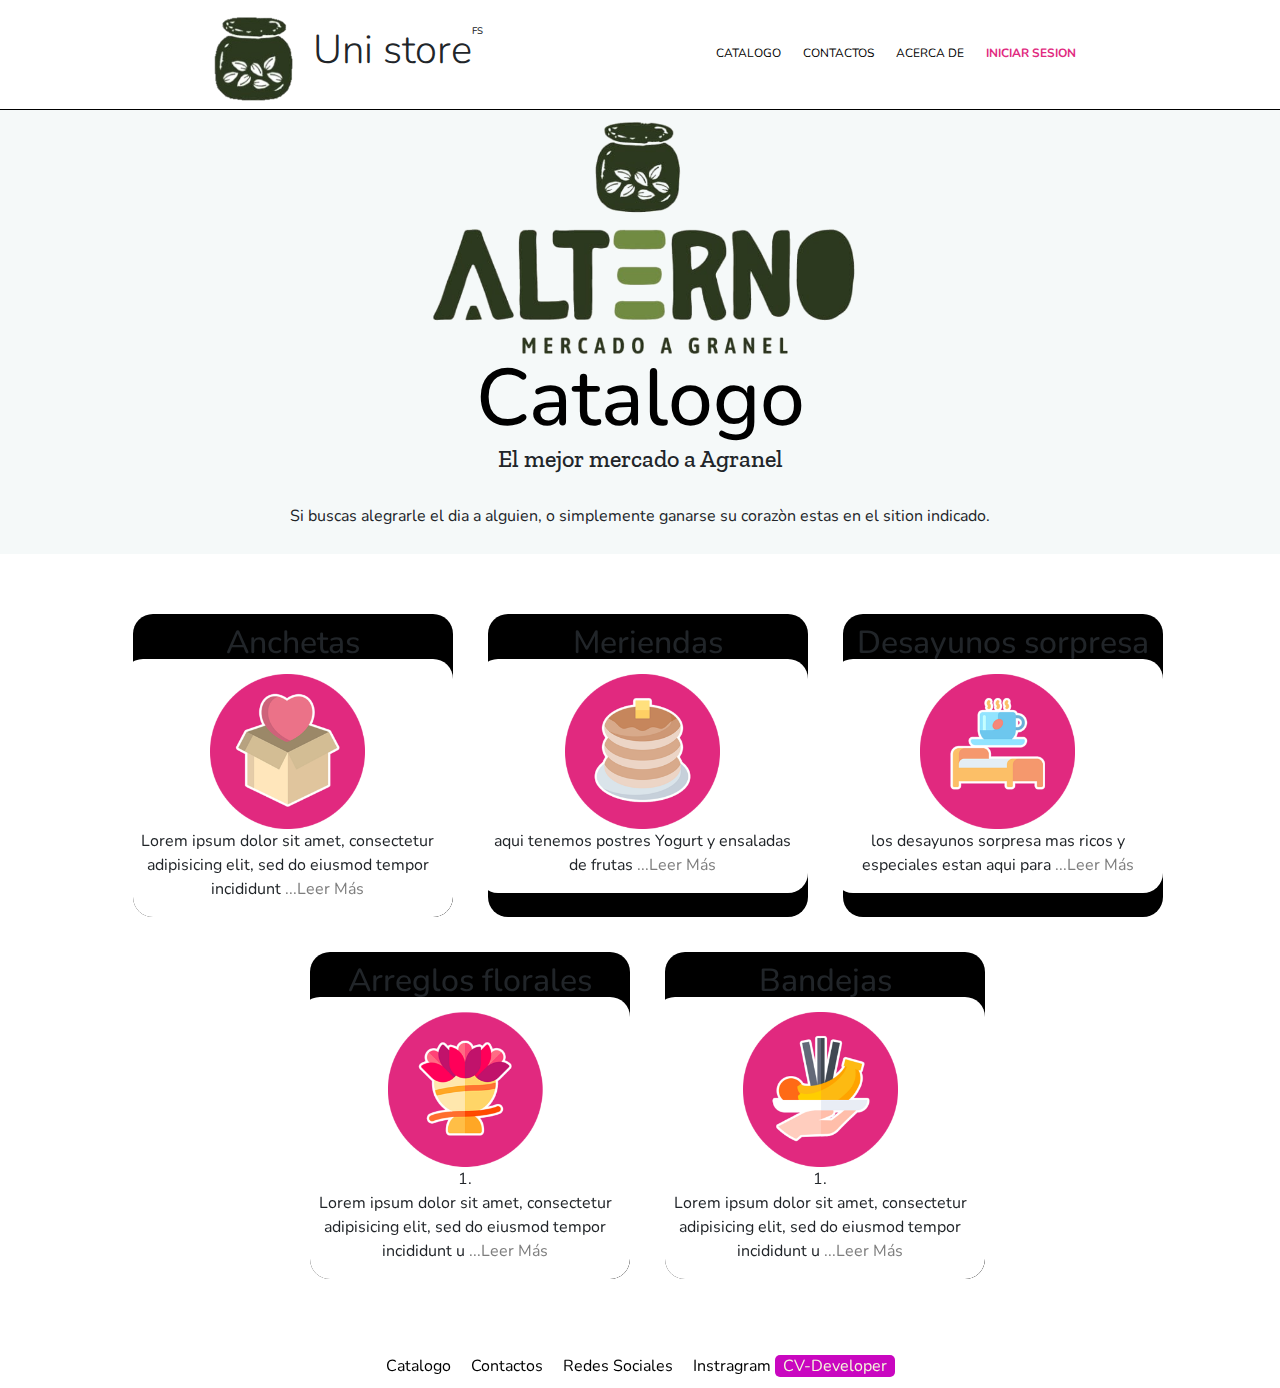
==== commit 3d8e3e8f: "agregue archivo par alas funciones" ====
--- a/index.html
+++ b/index.html
@@ -87,7 +87,7 @@
 						<div class="contenedor-img">
 							<img  id="zumbido" class="img-logo animate__animated animate__swing animate__normal" src="logo.png">
 						</div>								
-						<h1 >Alterno</h1>
+						<h1 >Uni store</h1>
 						<h2 style="font-size: 0.6em; margin-top: 20px;">FS </h2>
 					</div>
 	
@@ -582,6 +582,7 @@
 		</audio>
 
 		<script src="js/menu.js"></script>	
+		<script src="js/funciones.js"></script>
 		<script src="js/buttom_menu.js"></script>	
 		<script src="js/jquery.js"></script>  		
 		 <!-- Swiper JS -->
@@ -589,4 +590,4 @@
 	    <!-- Initialize Swiper -->
 	    <script src="js/slider.js"></script> 		
 	</body>
-</html>+</html>
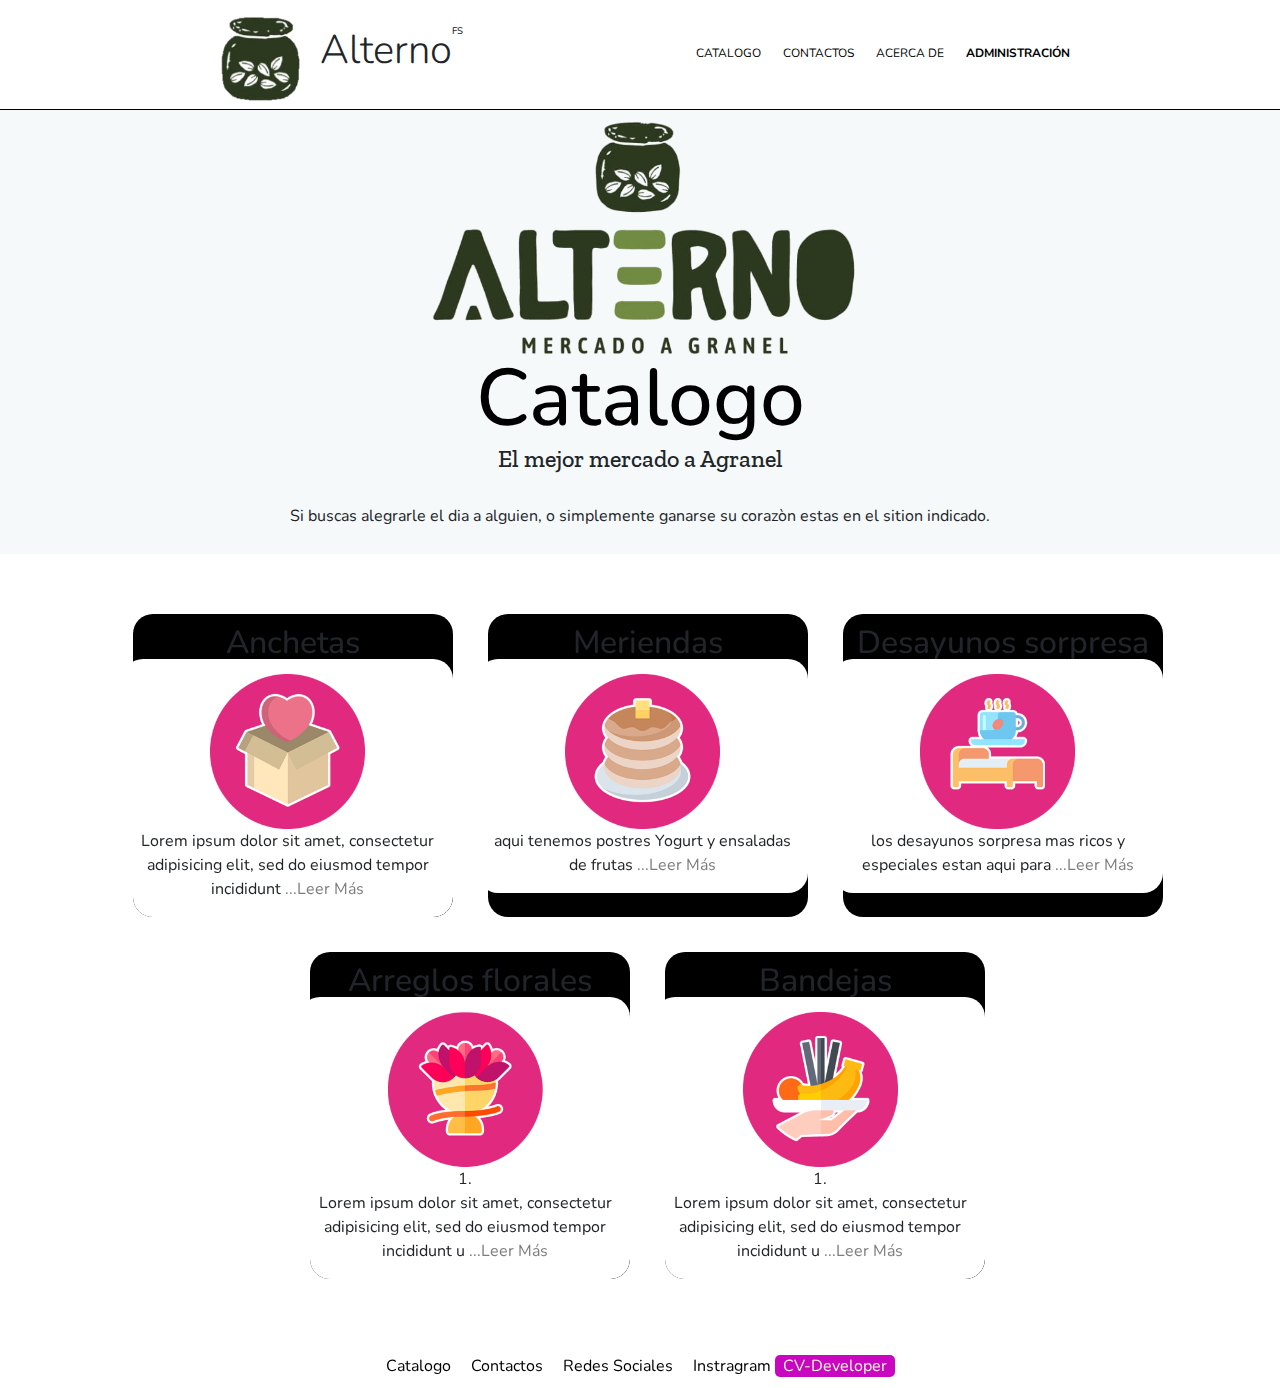
==== commit 46a95165: "Varios Ajustes en las Funciones" ====
--- a/index.html
+++ b/index.html
@@ -87,7 +87,7 @@
 						<div class="contenedor-img">
 							<img  id="zumbido" class="img-logo animate__animated animate__swing animate__normal" src="logo.png">
 						</div>								
-						<h1 >Uni store</h1>
+						<h1 >Alterno</h1>
 						<h2 style="font-size: 0.6em; margin-top: 20px;">FS </h2>
 					</div>
 	
@@ -95,18 +95,20 @@
 						<nav class="menu"></nav>
 							<ul  class=" menu-ul">
 							<a href = "index.php" >
-								<li href= "index.php" ><label class="fa fa-home" style="color: #E12A80" ></label></li>
+								<li href= "index.php" ><label class="fa fa-home" style="color: #000" ></label></li>
 							</a>
 							<a href = "catalogo.php" >
-								<li  >CATALOGO</li>
+								<li >CATALOGO</li>
 							</a>
 							<a href = "contactos.html" >
 								<li >CONTACTOS </li>
 							</a>
 							<a href = "" >
 								<li >ACERCA DE </li>
-							</a>																
-							<li style="color: #E12A80; font-weight: bold;">INICIAR SESION</li>
+							</a>		
+							<a>
+								<li href="admin.html" style="color: #000; font-weight: bold;">ADMINISTRACIÓN</li>
+							</a>
 						</ul>
 					</div>					
 				</div>
@@ -582,7 +584,6 @@
 		</audio>
 
 		<script src="js/menu.js"></script>	
-		<script src="js/funciones.js"></script>
 		<script src="js/buttom_menu.js"></script>	
 		<script src="js/jquery.js"></script>  		
 		 <!-- Swiper JS -->
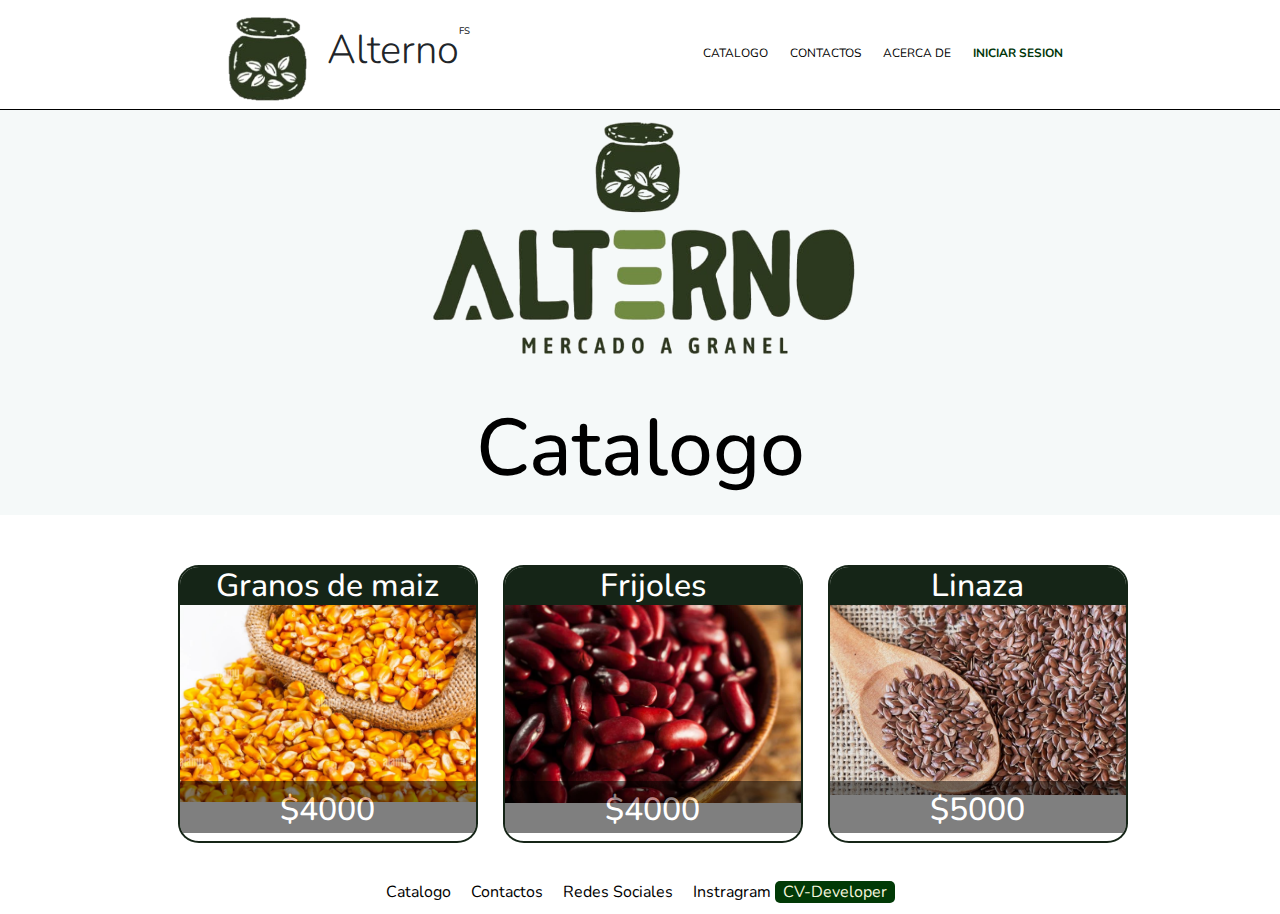
==== commit 36af288d: "index mejora en la interfaz" ====
--- a/index.html
+++ b/index.html
@@ -19,7 +19,7 @@
 		<link rel="preconnect" href="https://fonts.gstatic.com">
 		<link href="https://fonts.googleapis.com/css2?family=Kaushan+Script&family=Lato:wght@300;400;700&family=Zilla+Slab:wght@500&display=swap" rel="stylesheet">
 		<script src="https://ajax.googleapis.com/ajax/libs/jquery/2.1.4/jquery.min.js"></script>
-		<title>UNI Store</title>
+		<title>Alterno</title>
 	</head>
 	<body>
 		<main>
@@ -95,20 +95,18 @@
 						<nav class="menu"></nav>
 							<ul  class=" menu-ul">
 							<a href = "index.php" >
-								<li href= "index.php" ><label class="fa fa-home" style="color: #000" ></label></li>
+								<li href= "index.php" ><label class="fa fa-home" style="color: #02350f" ></label></li>
 							</a>
 							<a href = "catalogo.php" >
-								<li >CATALOGO</li>
+								<li  >CATALOGO</li>
 							</a>
 							<a href = "contactos.html" >
 								<li >CONTACTOS </li>
 							</a>
 							<a href = "" >
 								<li >ACERCA DE </li>
-							</a>		
-							<a>
-								<li href="admin.html" style="color: #000; font-weight: bold;">ADMINISTRACIÓN</li>
-							</a>
+							</a>																
+							<li style="color: #023609; font-weight: bold;">INICIAR SESION</li>
 						</ul>
 					</div>					
 				</div>
@@ -116,96 +114,42 @@
 			<div class="info-container" >		
 				<img id="img-home" src="alterno.png" class="overflow-img animate__animated animate__fadeIn img-tam-mediano">							
 				<h1 id="info-title" class=" fuente-tam color-verde animate__animated animate__fadeIn"> Catalogo</h1>		
-				<div id="div-index" class="animate__animated animate__flipInX">
-					<h2 class="fuente-lato" style="font-size: 1.5em; margin-top:-10px;" >El mejor mercado a Agranel </h2>
-					<p>Si buscas alegrarle el dia a alguien, o simplemente ganarse su corazòn estas en el sition indicado.</p>				
+				<div id="div-index" class="animate__animated animate__flipInX">										
 				</div>				
 			</div>
 
 			<div class="cards-container" >
-				<figure class="figure-container">
-					<h1 class="entrar-detalles titulo-producto">Anchetas</h1>	
-															
-					<!-- contenedor de  los items del menu-->
-					<div class="div-figure" >							
-						<img class="entrar-detalles accion-icono" src="imgs/anchetas.png" >
-						<p class="sona0 " >Lorem ipsum dolor sit amet, consectetur adipisicing elit, sed do eiusmod
-							tempor incididunt 
-								
-								<span class=" puntos0  puntos2" style="color:rgb(126, 126, 126)">...Leer Más</span>	
-								<span  class="text0" id="text2">													
-								Lorem ipsum dolor sit amet, consectetur adipisicing elit, sed do eiusmod
-								tempor incididunt ut labore et dolore magna aliqua. Ut enim ad minim veniam,
-								quis nostrud exercitation ullamco laboris nisi ut aliquip ex ea commodo.								
-								quis nostrud exercitation ullamco laboris nisi ut.
-								<span style="color:rgb(163, 161, 161)"><br> <br>Leer Menos</span></p>							   															  					   															
-					</div>
-					<!-- Swiper contenedor totoal, submenu , detalles-->
-					<div class="contenedor-swiper-tarjetas">					
-						 <div class="contenedor-todo-swiper">						 	
-							<div class="swiper-container mySwiper">
-							  <div class="swiper-wrapper">
-
-								<div class="swiper-slide">
-									<h5>Dulces $50,000</h5>
-									<img src="imgs/anchetas-dulces.jpg" >	
-								</div>
-								<div class="swiper-slide">
-									<h5>Dulces y licores $60,000</h5>
-									<img src="imgs/anchetas_dulces_licor.png" >	
-								</div>
-								<div class="swiper-slide">
-									<h5>Saludable $40,000</h5>
-									<img src="imgs/anchetas_saludables.png" >	
-								</div> 
-							  </div>
-
-							  <div class="swiper-button-next"></div>
-							  <div class="swiper-button-prev"></div>
-							  <div class="swiper-pagination"></div>
-							</div>										
-						</div>		
-						<!-- informacion desplegable, tarjetas de inforamcion-->
-						<div class="contenedor-tarjetas-info">							
-								<div class="tarjeta-info about">
-									<h4>Detalles</h4> 
-									<p class="p-about">tempor incididunt ut labore et dolore magna aliqua. Ut enim ad minim veniam,
-									quis nostrud exercitation ullamco laboris nisi ut aliquip ex ea commodo
-									consequat. Duis, Lorem ipsum dolor sit amet, consectetur adipisicing elit, sed do eiusmod
-									tempor incididunt ut labore et dolore magna aliqua. Ut enim ad minim veniam,							
-									quis nostrud exercitation ullamco laboris nisi ut aliquip ex ea LIMITE.								
-									</p>
-								</div>
-								<div class="tarjeta-info contenido">
-									<h4>Contenido</h4> 										
-									<img src="imgs/anchetas-contenido.png" >				
-									<h6>Personalizable</h6>	
-									<div class="contenido-personalizable">										
-										<h7>Tipo de ancheta:</h7>
-										<select name="select" class="variantes-producto"   >
-											<option  value="50000">dulce</option>
-											<option  value="60000">dulce y licor</option>
-											<option  value="40000">saludable</option>
-										</select>	
-										  <h7>Descripción:</h7>										 
-										  <textarea   type="descripcion" name="descripcion" rows="3" cols="10"class="descripcion-productos" name="descripcion"  placeholder="Escribe aquí tu descripción.."></textarea>									 										  
-									</div>
-								</div>
-								<div class="tarjeta-info orden">
-									<h4 class="h4-orden">Orden</h4> 
-									<div class="cantidad-unidades">	
-										<button class="btn-comprar">comprar</button>	
-										<span class="span-cantidad">
-											<button  class="botones-unidades disminuir-productos" >-</button>
-											<input type="text" class="cantidad-producto" value="1">
-											<button  class="botones-unidades aumentar-productos ">+</button>																															
-										</span>																				
-									</div>						
-								</div>
-						</div>
-					</div>										
-				</figure>	
-
+				<figure class="figure-container">					
+					<h1 class="h-productos">Granos de maiz</h1>	
+					<div class="div-imagen">
+						<img class="imagen-producto"  src="imgs/maiz.jpg" >						
+					</div>
+					<div class="div-detalles-producto">
+						<h2>$4000</h2>						
+					</div>															
+					<!-- contenedor de  los items del menu-->																		
+				</figure>	
+				<figure class="figure-container">					
+					<h1 class="h-productos">Frijoles</h1>	
+					<div class="div-imagen">
+						<img class="imagen-producto"  src="imgs/frijoles.jpg" >						
+					</div>
+					<div class="div-detalles-producto">
+						<h2>$4000</h2>						
+					</div>															
+					<!-- contenedor de  los items del menu-->																		
+				</figure>	
+				<figure class="figure-container">					
+					<h1 class="h-productos">Linaza</h1>	
+					<div class="div-imagen">
+						<img class="imagen-producto"  src="imgs/linaza.jpg" >						
+					</div>
+					<div class="div-detalles-producto">
+						<h2>$5000</h2>						
+					</div>															
+					<!-- contenedor de  los items del menu-->																		
+				</figure>	
+				<!-- FIGURES ANTIGUAS 
 				<figure class="figure-container">
 					<h1 class="entrar-detalles titulo-producto">Meriendas</h1>
 					<div class="div-figure" >
@@ -221,7 +165,7 @@
 							<span style="color:rgb(163, 161, 161)"><br> <br>Leer Menos</span></p>																									
 					</div>
 
-					<!-- Swiper contenedor totoal, submenu , detalles-->
+					
 					<div class="contenedor-swiper-tarjetas">					
 						<div class="contenedor-todo-swiper">						 	
 						   <div class="swiper-container mySwiper">
@@ -257,8 +201,7 @@
 							 <div class="swiper-button-prev"></div>
 							 <div class="swiper-pagination"></div>
 						   </div>										
-					   </div>		
-					   <!-- informacion desplegable, tarjetas de inforamcion-->
+					   </div>							   
 					   <div class="contenedor-tarjetas-info">							
 							   <div class="tarjeta-info about">
 								   <h4>Detalles</h4> 
@@ -298,274 +241,7 @@
 					   </div>
 				   </div>	
 				</figure>	
-				
-				<figure class="figure-container">
-					<h1 class="entrar-detalles titulo-producto">Desayunos sorpresa</h1>
-					<div   class="sona0  div-figure"  >					
-						<img class="entrar-detalles accion-icono" src="imgs/desayuno.png" alt="">					
-					<p>los desayunos sorpresa mas ricos y especiales estan aqui para
-						<span class="puntos0 " style="color:rgb(126, 126, 126)">...Leer Más</span>	
-						<span class="text0" id="text3">	
-						Lorem ipsum dolor sit amet, consectetur adipisicing elit, sed do eiusmod
-						tempor incididunt ut labore et dolore magna aliqua. Ut enim ad minim veniam,
-						quis nostrud exercitation ullamco laboris nisi ut aliquip ex ea commodo
-						consequat. Duis aute irure dolor in reprehenderit in voluptate velit esse
-					
-						<span style="color:rgb(163, 161, 161)"><br> <br>Leer Menos</span></p>
-					</div>			
-					
-					
-					<!-- Swiper contenedor totoal, submenu , detalles-->
-					<div class="contenedor-swiper-tarjetas">					
-						<div class="contenedor-todo-swiper">						 	
-						   <div class="swiper-container mySwiper">
-							 <div class="swiper-wrapper">
-
-							   <div class="swiper-slide">
-								   <h5>Desayuno Mixto $40,000</h5>
-								   <img src="imgs/desayunos _dulce_sal.jpg" >	
-							   </div>
-							   <div class="swiper-slide">
-								   <h5>Sandwitch y licores $40,000</h5>
-								   <img src="imgs/ducles-licores.jpg" >	
-							   </div>
-							   <div class="swiper-slide">
-								   <h5>Huevos Rancheros $40,000</h5>
-								   <img src="imgs/anchetas_saludables.png" >	
-							   </div> 
-							   <div class="swiper-slide">
-								<h5>Fruta, milo o jugo $40,000</h5>
-								<img src="imgs/anchetas_saludables.png" >	
-								</div> 
-								<div class="swiper-slide">
-									<h5>Huevos Rancheros $40,000</h5>
-									<img src="imgs/anchetas_saludables.png" >	
-								</div> 
-								<div class="swiper-slide">
-									<h5>Huevos Rancheros $40,000</h5>
-									<img src="imgs/anchetas_saludables.png" >	
-								</div> 
-							 </div>
-
-							 <div class="swiper-button-next"></div>
-							 <div class="swiper-button-prev"></div>
-							 <div class="swiper-pagination"></div>
-						   </div>										
-					   </div>		
-					   <!-- informacion desplegable, tarjetas de inforamcion-->
-					   <div class="contenedor-tarjetas-info">							
-							   <div class="tarjeta-info about">
-								   <h4>Detalles</h4> 
-								   <p class="p-about">tempor incididunt ut labore et dolore magna aliqua. Ut enim ad minim veniam,
-								   quis nostrud exercitation ullamco laboris nisi ut aliquip ex ea commodo
-								   consequat. Duis, Lorem ipsum dolor sit amet, consectetur adipisicing elit, sed do eiusmod
-								   tempor incididunt ut labore et dolore magna aliqua. Ut enim ad minim veniam,							
-								   quis nostrud exercitation ullamco laboris nisi ut aliquip ex ea LIMITE.								
-								   </p>
-							   </div>
-							   <div class="tarjeta-info contenido">
-								   <h4>Contenido</h4> 						
-								   <h6>Personalizable</h6>	
-									<div class="contenido-personalizable">										
-										<h7>Tipo de ancheta:</h7>
-										<select name="select" class="variantes-producto"  >
-											<option value="10000">desayuno1</option>
-											<option value="2000">desayuno2</option>
-											<option value="3000">desayuno3</option>
-											<option value="40000">desayuno4</option>
-											<option value="50000">desayuno5</option>
-										</select>	
-										  <h7>Descripción:</h7>										 
-										  <textarea   type="descripcion" name="descripcion" rows="3" cols="10" class="descripcion-productos" name="descripcion"  placeholder="Escribe aquí tu descripción.."></textarea>									 										  
-									</div>
-							   </div>
-							   <div class="tarjeta-info orden">
-								   <h4 class="h4-orden">Orden</h4> 
-								   <div class="cantidad-unidades">	
-									<button class="btn-comprar">comprar</button>	
-									<span class="span-cantidad">
-										<button  class="botones-unidades disminuir-productos" >-</button>
-										<input type="text" class="cantidad-producto" value="1">
-										<button  class="botones-unidades aumentar-productos">+</button>																															
-									</span>																				
-								</div>								
-							   </div>
-					   </div>
-				   </div>	
-				</figure>	
-
-				<figure class="figure-container">
-					<h1 class="entrar-detalles titulo-producto">Arreglos florales</h1>
-					<div class="sona0 div-figure" >
-						<img class="entrar-detalles accion-icono" src="imgs/arreglo-floral.png" >					
-					<p>1.<br>
-						Lorem ipsum dolor sit amet, consectetur adipisicing elit, sed do eiusmod
-						tempor incididunt u
-						<span class="puntos0 puntos4" style="color:rgb(126, 126, 126)">...Leer Más</span>	
-						<span class="text0"  id="text4">	
-						tenemos arreglos florales de todo tipo, para bodas, entierros, jajaajsadasd web.								
-						Lorem ipsum dolor sit amet, consectetur adipisicing elit, sed do eiusmod
-						tempor incididunt ut labore et dolore magna aliqua. Ut enim ad minim veniam,																
-					
-						<span style="color:rgb(163, 161, 161)"><br> <br>Leer Menos</span></p>
-					</div>		
-						
-					<!-- Swiper contenedor totoal, submenu , detalles-->
-					<div class="contenedor-swiper-tarjetas">					
-						<div class="contenedor-todo-swiper">						 	
-						   <div class="swiper-container mySwiper">
-							 <div class="swiper-wrapper">
-
-							   <div class="swiper-slide">
-								   <h5>Rosas $40,000</h5>
-								   <img src="imgs/anchetas-dulces.jpg" >	
-							   </div>
-							   <div class="swiper-slide">
-								   <h5>Rosas y frutas  $40,000</h5>
-								   <img src="imgs/ducles-licores.jpg" >	
-							   </div>
-							   <div class="swiper-slide">
-								   <h5>Rosas y chocolates $40,000</h5>
-								   <img src="imgs/anchetas_saludables.png" >	
-							   </div> 
-							 </div>
-
-							 <div class="swiper-button-next"></div>
-							 <div class="swiper-button-prev"></div>
-							 <div class="swiper-pagination"></div>
-						   </div>										
-					   </div>		
-					   <!-- informacion desplegable, tarjetas de inforamcion-->
-					   <div class="contenedor-tarjetas-info">							
-							   <div class="tarjeta-info about">
-								   <h4>Detalles</h4> 
-								   <p class="p-about">tempor incididunt ut labore et dolore magna aliqua. Ut enim ad minim veniam,
-								   quis nostrud exercitation ullamco laboris nisi ut aliquip ex ea commodo
-								   consequat. Duis, Lorem ipsum dolor sit amet, consectetur adipisicing elit, sed do eiusmod
-								   tempor incididunt ut labore et dolore magna aliqua. Ut enim ad minim veniam,							
-								   quis nostrud exercitation ullamco laboris nisi ut aliquip ex ea LIMITE.								
-								   </p>
-							   </div>
-							   <div class="tarjeta-info contenido">
-								   <h4>Contenido</h4> 						
-								   <h6>Personalizable</h6>	
-								   <div class="contenido-personalizable">										
-									   <h7>Arreglos florales:</h7>
-									   <select name="select" class="variantes-producto"  >
-										   <option value="1">arreglo1</option>
-										   <option value="2">arreglo2</option>
-										   <option value="3">arreglo3</option>
-									   </select>	
-										 <h7>Descripción:</h7>										 
-										 <textarea   type="descripcion" name="descripcion" rows="3" cols="10" class="descripcion-productos" name="descripcion"  placeholder="Escribe aquí tu descripción.."></textarea>									 										  
-								   </div>
-							   </div>
-							   <div class="tarjeta-info orden">
-								   <h4 class="h4-orden">Orden</h4> 
-								   <div class="cantidad-unidades">	
-									<button class="btn-comprar">comprar</button>	
-									<span class="span-cantidad">
-										<button  class="botones-unidades disminuir-productos" >-</button>
-										<input type="text" class="cantidad-producto" value="1">
-										<button  class="botones-unidades aumentar-productos ">+</button>																															
-									</span>																				
-								</div>							
-							   </div>
-					   </div>
-				   </div>	
-					
-				</figure>	
-
-
-				<figure class="figure-container">
-					<h1 class="entrar-detalles titulo-producto">Bandejas</h1>	
-					<div class="sona0 div-figure" >
-						<img class="entrar-detalles accion-icono" src="imgs/bandejas.png" >					
-					<p>1.<br>
-						Lorem ipsum dolor sit amet, consectetur adipisicing elit, sed do eiusmod
-						tempor incididunt u
-						<span class="puntos0" style="color:rgb(126, 126, 126)">...Leer Más</span>	
-						<span class="text0"  id="text5">	
-				
-						Lorem ipsum dolor sit amet, consectetur adipisicing elit, sed do eiusmod
-						tempor incididunt ut labore et dolore magna aliqua. Ut enim ad minim veniam,
-					
-						<span style="color:rgb(163, 161, 161)"><br> <br>Leer Menos</span></p>
-					</div>		
-					
-						
-					<!-- Swiper contenedor totoal, submenu , detalles-->
-					<div class="contenedor-swiper-tarjetas">					
-						<div class="contenedor-todo-swiper">						 	
-						   <div class="swiper-container mySwiper">
-							 <div class="swiper-wrapper">
-
-							   <div class="swiper-slide">
-								   <h5>Saludables (solo frutas) $40,000</h5>
-								   <img src="imgs/anchetas-dulces.jpg" >	
-							   </div>
-							   <div class="swiper-slide">
-								   <h5>Candy (solo dulces)$40,000</h5>
-								   <img src="imgs/ducles-licores.jpg" >	
-							   </div>
-							   <div class="swiper-slide">
-								   <h5>Mixta (salado y dulce) $40,000</h5>
-								   <img src="imgs/anchetas_saludables.png" >	
-							   </div> 
-							   <div class="swiper-slide">
-								<h5>Desayuno $40,000</h5>
-								<img src="imgs/anchetas_saludables.png" >	
-							</div> 
-							 </div>
-
-							 <div class="swiper-button-next"></div>
-							 <div class="swiper-button-prev"></div>
-							 <div class="swiper-pagination" ></div>
-						   </div>										
-					   </div>		
-					   <!-- informacion desplegable, tarjetas de inforamcion-->
-					   <div class="contenedor-tarjetas-info">							
-							   <div class="tarjeta-info about">
-								   <h4>Detalles</h4> 
-								   <p class="p-about">tempor incididunt ut labore et dolore magna aliqua. Ut enim ad minim veniam,
-								   quis nostrud exercitation ullamco laboris nisi ut aliquip ex ea commodo
-								   consequat. Duis, Lorem ipsum dolor sit amet, consectetur adipisicing elit, sed do eiusmod
-								   tempor incididunt ut labore et dolore magna aliqua. Ut enim ad minim veniam,							
-								   quis nostrud exercitation ullamco laboris nisi ut aliquip ex ea LIMITE.								
-								   </p>
-							   </div>
-							   <div class="tarjeta-info contenido">
-								   <h4>Contenido</h4> 						
-								   <h6>Personalizable</h6>	
-									<div class="contenido-personalizable">										
-										<h7>Tipo Bandeja:</h7>
-										<select name="select" class="variantes-producto"  >
-											<option value="1">bandeja1</option>
-											<option value="2">bandeja2</option>
-											<option value="3">bandeja3</option>
-										</select>	
-										  <h7>Descripción:</h7>	
-										  <textarea   type="descripcion" name="descripcion" rows="3" cols="10" class="descripcion-productos" name="descripcion"  placeholder="Escribe aquí tu descripción.."></textarea>									 										  
-									</div>
-							   </div>
-							   <div class="tarjeta-info orden">
-								   <h4 class="h4-orden">Orden</h4> 								 
-								   <div class="cantidad-unidades">	
-									<button class="btn-comprar">comprar</button>	
-									<span class="span-cantidad">
-										<button  class="botones-unidades disminuir-productos" >-</button>
-										<input type="text" class="cantidad-producto" value="1">
-										<button  class="botones-unidades aumentar-productos ">+</button>																															
-									</span>									
-										
-								   </div>					
-							   </div>
-					   </div>
-				   </div>	
-
-				</figure>	
-				
-	
+				-->													
 			</div>	
 						
 				
@@ -574,7 +250,7 @@
 				<a href = "contactos.html" class="margen-derecha" class="margen-derecha">Contactos</a>				
 				<a href = "https://www.facebook.com/profile.php?id=100009055449064" class="margen-derecha">Redes Sociales</a>	
 				<a href = "https://www.instagram.com/castelll0009">Instragram</a>		
-				<a style="background-color: #C907C0; border-radius: 5px; padding-left: 8px; padding-right: 8px; color: beige;"  href = "https://drive.google.com/file/d/1NDsNjMkE4laC038JCCZmbtsV9ulMIvaF/view?usp=sharing">CV-Developer</a>	
+				<a style="background-color: #013a06; border-radius: 5px; padding-left: 8px; padding-right: 8px; color: beige;"  href = "https://drive.google.com/file/d/1NDsNjMkE4laC038JCCZmbtsV9ulMIvaF/view?usp=sharing">CV-Developer</a>	
 			</nav>				
 			
 		</main>	  
@@ -583,7 +259,7 @@
 	  		Your browser does not support the audio element.
 		</audio>
 
-		<script src="js/menu.js"></script>	
+		<script src="js/menu.js"></script>			
 		<script src="js/buttom_menu.js"></script>	
 		<script src="js/jquery.js"></script>  		
 		 <!-- Swiper JS -->
--- a/css/slider.css
+++ b/css/slider.css
@@ -1,7 +1,8 @@
 .contenedor-swiper-tarjetas{  
   transition: all 1s;
-  position: absolute;
-  width: 100%;
+  position: relative;  
+  width: 100%;
+  height: 100%;
   bottom: 0;
   opacity: 0;
   display: block;
@@ -69,10 +70,10 @@
   width: 100%;
   text-align: center;
   /*background: transparent;*/
-  background-color: rgba(0, 0, 0, .5);
+  background-color: rgba(241, 28, 38, 0.5);
   font-weight: 500;   
   font-size:  1.2em;
-  color: white;
+  color: rgb(194, 14, 14);
   padding-top: 10px;
   padding-bottom: 10px;
 }
@@ -100,10 +101,15 @@
 .swiper-button-next{
   --swiper-theme-color: white;
 }
+.div-imagen{
+  width: 100%;
+  height: 100%;  
+}
 .contenedor-tarjetas-info{
   transition: all 1s;
   width: 100%;  
-  position: relative;  
+  position: absolute;  
+  bottom: 0;
 }
 .tarjeta-info{
   transition: all 400ms;
@@ -113,9 +119,7 @@
   padding-left: 15px;
   padding-right:  15px;
   color: white;
-  border-radius: 20px;
-  padding-top:  10px;
-  padding-bottom:  10px;          
+  border-radius: 20px;         
   bottom: 0;
   cursor: pointer;  
   /*display:none;*/
@@ -134,8 +138,8 @@
   max-height: 420px;          
 } 
 .about p{       
-  opacity: 0;
-  display: none;
+  opacity: 1;
+  display: block;
 } 
 .contenido{     
   float:right;       
@@ -175,8 +179,8 @@
 .contenido p{                 
   /*opacity: 1; 
   display: block;       */
-  opacity: 0; 
-  display: none;     
+  opacity: 1; 
+  display: block;     
      
 }
 .orden{         
--- a/css/main.css
+++ b/css/main.css
@@ -15,6 +15,7 @@
 }
 
 #info-title{
+	padding-top: 50px;		
 	color: var(--main-primary);
 	margin-top: -80px;
 	font-size: 5em;
@@ -176,46 +177,55 @@
 	position: relative;	
   }
 
+.div-imagen{	
+	width: 100%;	
+	
+}
+
 .figure-container{		
-	max-height: 510px;
+	position: relative;
+	background-color: white;
+	border-color: rgb(118, 177, 0);
+	border-radius: 7%;
+	border: 2px solid  rgba(0, 17, 2, 0.918);;
+	min-width: 300px;
+	max-width: 300px;
+	min-height: 300px;
+	max-height: max-content;
 	overflow: hidden;
 	position: relative;			
 }
 
-figure{
-	overflow: hidden;
-	outline: none;
-	cursor:pointer;
-	transition: all 300ms;
-	position: relative;
-	min-width: 320px;	
-	max-width: 320px;		
-	min-height: 200px;	
-	max-height: 600px;	
-	margin: 10px;
-	background-color: var(--main-primary);
-	background-color: var(--main-primary);
-	border-radius: 20px;
-	border-width: 200px;
-	padding: 10px;
-	padding-top: 20px;	
-	padding: 0px;		
+.div-imagen{
+  width: 100%;  
+  display: block; 
+}
+img{
+	width: 100%;	
+}
+.div-detalles-producto{	
+	position: absolute;
+	bottom: 0;
+	width: 100%;
+	margin: auto;
+	text-align: center;
 }
 
 figure h1{
+	color: white;
+	font-size: 32px;
+	margin-bottom: 0;
+	background-color: rgba(0, 17, 2, 0.918);
+}
+figure h2{
+	color: white;
 	font-size: 32px;
 	padding-top: 10px;
 	padding-bottom: 3.7px;
-}
-
-figure img{	
-	width: 50%;	
-	-webkit-user-drag: none;	
-	-moz-user-select: none; 
-   -webkit-user-select: none;
-   -ms-user-select: none;
-   user-select: none; 
-}
+	background-color: black;
+	opacity: 0.5;
+}
+
 
 #iframe-map{		
 	width : 600px;
